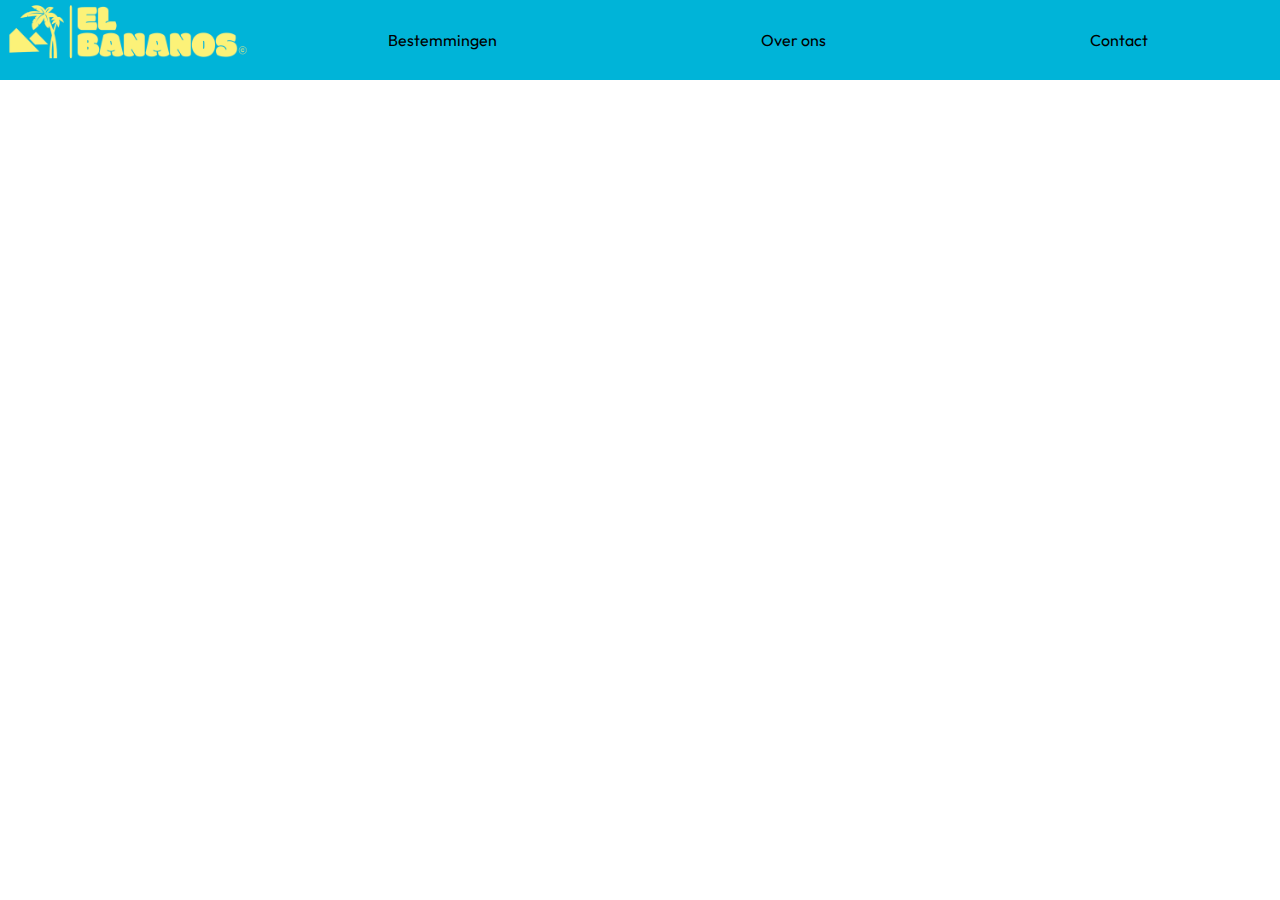
==== about.html @ c64733b1 "basis" ====
<!DOCTYPE html>
<html lang="en">
<head>
    <meta charset="UTF-8">
    <meta http-equiv="X-UA-Compatible" content="IE=edge">
    <meta name="viewport" content="width=device-width, initial-scale=1.0">
    <title>Document</title>
    <link rel="stylesheet" href="css/main.css">
    <link rel="preconnect" href="https://fonts.googleapis.com">
    <link rel="preconnect" href="https://fonts.gstatic.com" crossorigin>
    <link href="https://fonts.googleapis.com/css2?family=Outfit&display=swap" rel="stylesheet">
</head>
<body>
    <header>
        <nav class="nav-main">
            <div class="nav-logo">
                <a href="index.html">
                    <img id="logo" src="img/el-bananos-logo-clear.png">
                </a>
            </div>
            <div class="nav-pages">
                <a class="btn-places" href="places.html">
                    <p>Bestemmingen</p>
                </a>
                <a class="btn-about" href="about.html">
                    <p>Over ons</p>
                </a>
                <a class="btn-contact" href="contact.html">
                    <p">Contact</p>
                </a>
            </div>
        </nav>
    </header>
    <main>

    </main>
    <footer>

    </footer>
</body>
</html>
---- css/main.css ----
*{
    padding: 0;
    margin: 0;
    font-family: 'Outfit', sans-serif;
}
.nav-main{
    width: 100%;
    height: 80px;
    background-color: #00b4d8;
    display: flex;
 
}
.nav-logo{
    width: 20%;
    height: 80px;
    background-color: #00b4d8;
    display: flex;
}
#logo{
    width: 100%;
}
.nav-pages{
    width: 80%;
    height: 80px;
    background-color: #00b4d8;
    display: flex;
    align-items: center;
    justify-content: space-around;
}
.btn-places, .btn-about, .btn-contact{
    color: #000;
    text-decoration: none;
    transition: all 0.2s;
}
.btn-places:hover, .btn-about:hover, .btn-contact:hover{
    color: #fcf278;
    text-decoration: none;
    transition: all 0.2s;
}
.main-bg{
    width: 100%;
    height: 400px;
    background-color: aqua;
    display: flex;
    justify-content: center;
}
#main-bg{
    width: 50%;
    height: 400px;
}
.main-trips{
    width: 100%;
    height: 300px;
    background-color: #fcf278;
    display: flex;
    box-shadow: 0px 0px 5px #111;
}
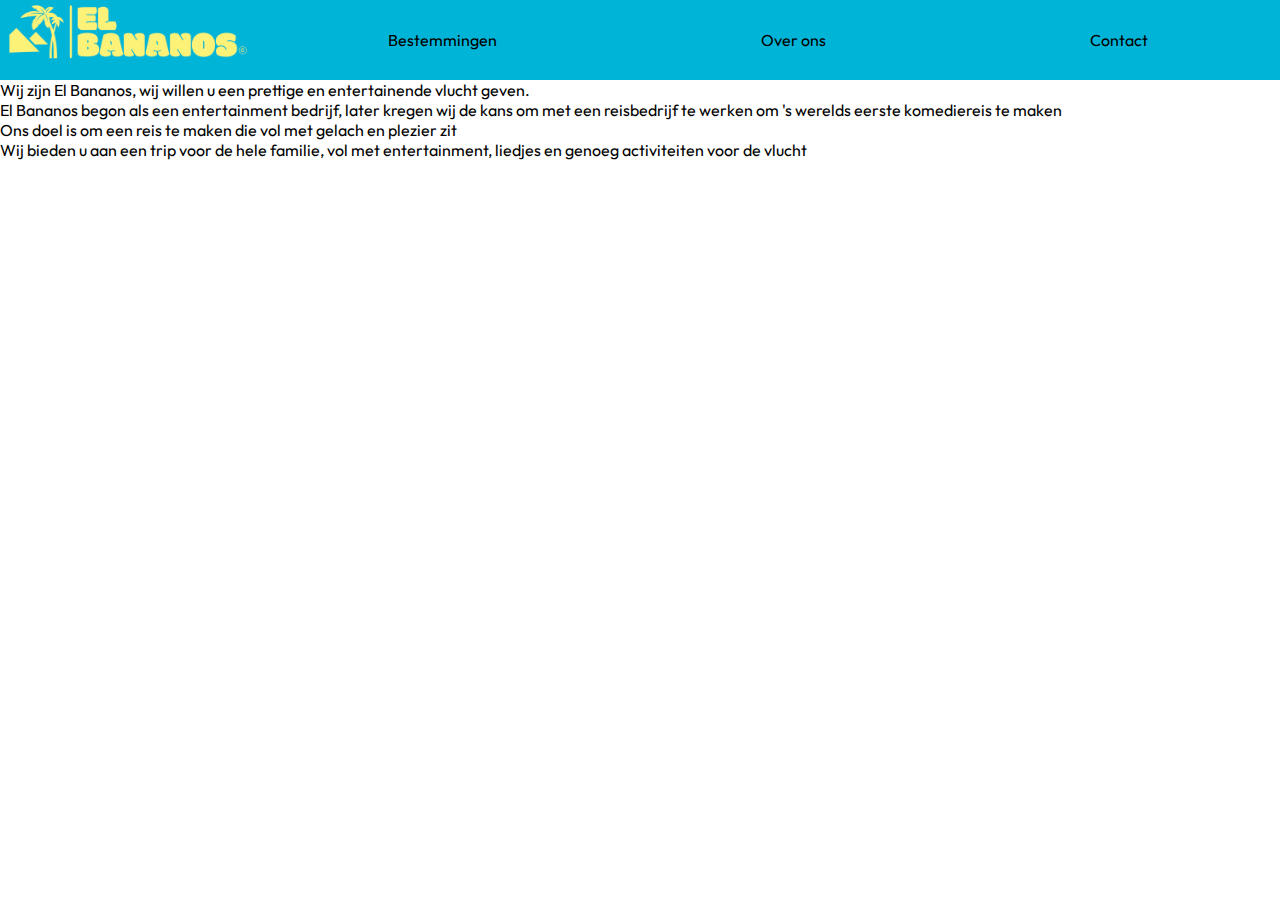
==== commit 45a3a09e: "Co-authored-by: VeCHiRiNo <VeCHiRiNo@users.noreply.github.com>" ====
--- a/about.html
+++ b/about.html
@@ -32,7 +32,12 @@
         </nav>
     </header>
     <main>
-
+        <div class="about-us-page">
+            <div class="wie-wij-zijn-part"><p id="wie-zijn-wij-text">Wij zijn El Bananos, wij willen u een prettige en entertainende vlucht geven.</p></div>
+            <div class="waar-het-begon-part"><p id="begin-text">El Bananos begon als een entertainment bedrijf, later kregen wij de kans om met een reisbedrijf te werken om 's werelds eerste komediereis te maken</p></div.>
+            <div class="doel-part"><p id="doel-part-text">Ons doel is om een reis te maken die vol met gelach en plezier zit</p></div>
+            <div class="aanbieding-part"><p id="aanbieding-text">Wij bieden u aan een trip voor de hele familie, vol met entertainment, liedjes en genoeg activiteiten voor de vlucht</p></div>
+        </div>
     </main>
     <footer>
 
--- a/css/main.css
+++ b/css/main.css
@@ -54,4 +54,79 @@
     background-color: #fcf278;
     display: flex;
     box-shadow: 0px 0px 5px #111;
+}
+.contact-info-page{
+    width: 100%;
+    height: 800px;
+    background-color: aqua;
+    display: flex;
+    flex-wrap: wrap;
+    flex-direction: column;
+    align-items: center;
+    
+}
+.contact-title-box{
+    width: 100%;
+    height: 50px;
+    background-color: blueviolet;
+    display: flex;
+    align-items: center;
+    justify-content: center;
+    margin-bottom: 100px;
+}
+#contact-title{
+    font-size: 22px;
+}
+.tel-nummer-box, .sociaal-media-box{
+    width: 10%;
+    height: 100px;
+    background-color: white;
+    display: flex;
+}
+
+#tel-nummer{
+    text-decoration: none;
+}
+
+.uitleg-box{
+    width: 100%;
+    height: 50px;
+    background-color: blueviolet;
+    display: flex;
+    align-items: center;
+    justify-content: center;
+    margin-bottom: 50px;
+}
+
+.bestemming-lijst {
+    display: flex;
+    flex-direction: row;
+}
+
+.polar-box {
+    margin: 20px;
+    width: 300px;
+    height: 230px;
+    background-color: #e6e6e6;
+}
+
+.parijs-box {
+    margin: 20px;
+    width: 300px;
+    height: 230px;
+    background-color: #e6e6e6;
+}
+
+.the-underworld-box {
+    margin: 20px;
+    width: 300px;
+    height: 230px;
+    background-color: #e6e6e6;
+}
+
+.alola-box {
+    margin: 20px;
+    width: 300px;
+    height: 230px;
+    background-color: #e6e6e6;
 }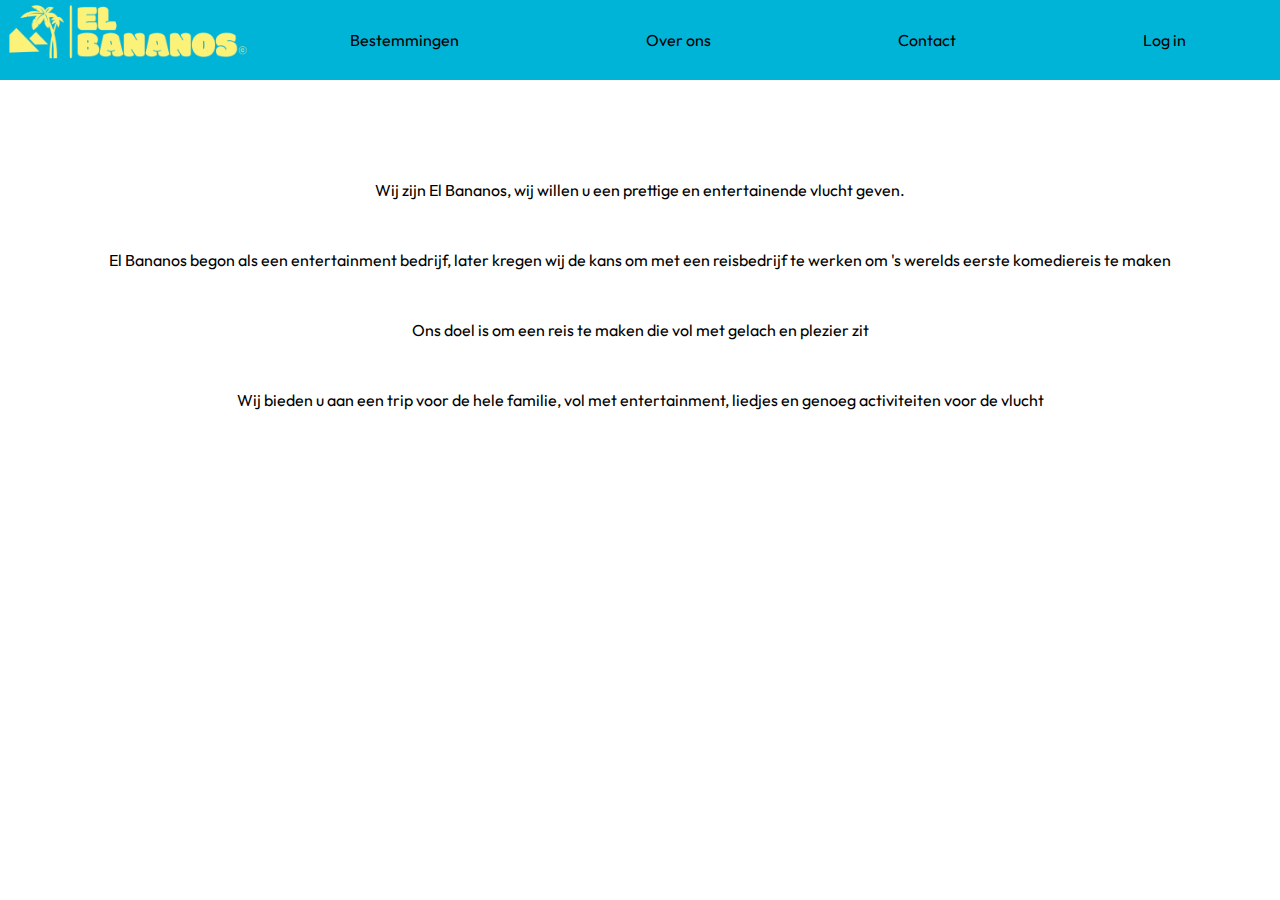
==== commit 7d0b95aa: "verdy: begin log-in pagina youri: spelfouten verbeterd, paginas beetje uitgebreid" ====
--- a/about.html
+++ b/about.html
@@ -28,6 +28,9 @@
                 <a class="btn-contact" href="contact.html">
                     <p">Contact</p>
                 </a>
+                <a class="btn-log-in" href="log-in.html">
+                    <p>Log in</p>
+                </a>
             </div>
         </nav>
     </header>
--- a/css/main.css
+++ b/css/main.css
@@ -27,12 +27,12 @@
     align-items: center;
     justify-content: space-around;
 }
-.btn-places, .btn-about, .btn-contact{
+.btn-places, .btn-about, .btn-contact, .btn-log-in{
     color: #000;
     text-decoration: none;
     transition: all 0.2s;
 }
-.btn-places:hover, .btn-about:hover, .btn-contact:hover{
+.btn-places:hover, .btn-about:hover, .btn-contact:hover, .btn-contact:hover{
     color: #fcf278;
     text-decoration: none;
     transition: all 0.2s;
@@ -58,7 +58,7 @@
 .contact-info-page{
     width: 100%;
     height: 800px;
-    background-color: aqua;
+    background-color: #e6e6e6;
     display: flex;
     flex-wrap: wrap;
     flex-direction: column;
@@ -77,15 +77,44 @@
 #contact-title{
     font-size: 22px;
 }
+.contactmanieren{
+    width: 75%;
+    height: 50px;
+    display: flex;
+    align-items: center;
+    justify-content: space-around;
+}
 .tel-nummer-box, .sociaal-media-box{
     width: 10%;
     height: 100px;
     background-color: white;
     display: flex;
+    flex-direction: column;
 }
 
 #tel-nummer{
     text-decoration: none;
+}
+
+.klacht-box{
+    width: 100%;
+    height: 300px;
+    display: flex;
+    align-items: center;
+    justify-content: center;
+    flex-direction: column;
+    margin-top: 100px;
+}
+
+#klacht-text{
+    display: flex;
+    margin-bottom: 20px;
+}
+
+#contact-klacht{
+    width: 100%;
+    height: 100px;
+    border-radius: 10px;
 }
 
 .uitleg-box{
@@ -101,32 +130,20 @@
 .bestemming-lijst {
     display: flex;
     flex-direction: row;
+    justify-content: space-around;
 }
 
-.polar-box {
+.polar-box, .parijs-box, .de-onderworld-box, .alola-box {
     margin: 20px;
     width: 300px;
     height: 230px;
     background-color: #e6e6e6;
 }
-
-.parijs-box {
-    margin: 20px;
-    width: 300px;
-    height: 230px;
-    background-color: #e6e6e6;
-}
-
-.the-underworld-box {
-    margin: 20px;
-    width: 300px;
-    height: 230px;
-    background-color: #e6e6e6;
-}
-
-.alola-box {
-    margin: 20px;
-    width: 300px;
-    height: 230px;
-    background-color: #e6e6e6;
+.about-us-page, .wie-wij-zijn-part, .waar-het-begon-part, .doel-part, .aanbieding-part{
+    width: 100%;
+    display: flex;
+    flex-direction: column;
+    align-items: center;
+    justify-content: center;
+    margin-top: 50px;
 }